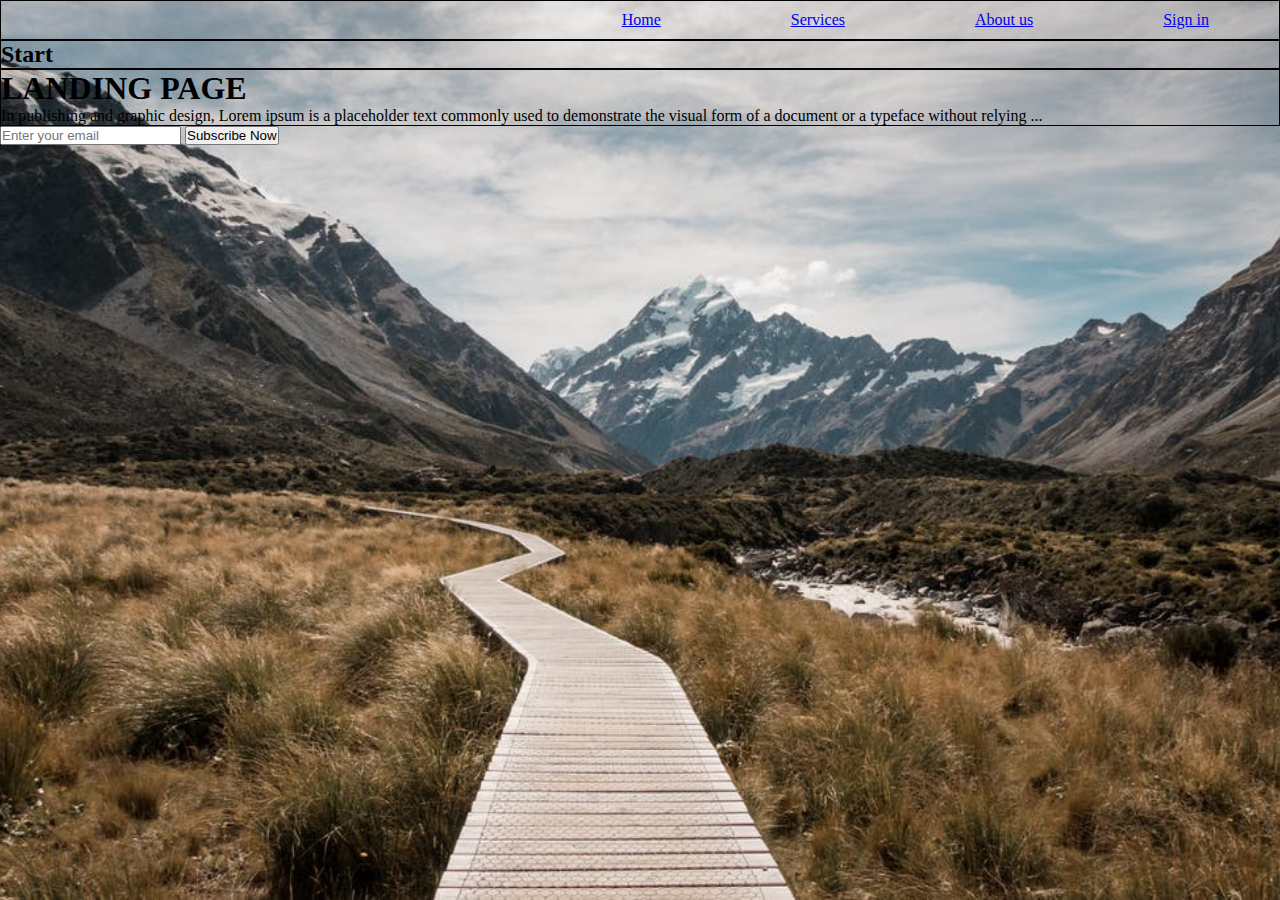
==== index.html @ 8cc8b4c8 "html & css start for home page" ====
<!DOCTYPE html>
<html lang="en">
<head>
    <meta charset="UTF-8">
    <meta http-equiv="X-UA-Compatible" content="IE=edge">
    <meta name="viewport" content="width= , initial-scale=1.0">
    <link rel="stylesheet" href="style.css">
    <title>Document</title>
</head>
<body>
    <!--navbar -->
    <div class="container">
        <div class="navbar">
            <a href="#">Sign in</a>
            <a href="#">About us</a>
            <a href="#">Services</a>
            <a href="#">Home</a>
        </div>
<!--start part-->
        <div class="start">
            <h2>Start</h2>
        </div>
<!--Landing page part-->
        <div class="landingPage">
            <h1>LANDING PAGE</h1>
            <p>In publishing and graphic design, Lorem ipsum is a placeholder 
                text commonly used to demonstrate the visual form of a document 
                or a typeface without relying ...</p>
        </div>
    <!--subscribe part-->
        <div class="subscribe">
            <input type="text" name="" id="" placeholder="Enter your email">
            <button>Subscribe Now</button>
        </div>
    </div>
    
    <script src="jscript.js"></script>
</body>
</html>
---- style.css ----
*,
::after,
::before {
  margin: 0;
  padding: 0;
  box-sizing: border-box;
}
.container{
    min-height: 100vh;
    background: url(./hero-bcg.jpeg) center/cover no-repeat;

}
.navbar {
    display: flex;
    border: solid 1px black;
    width: 100%;
    align-items: right;
    justify-content: right;
    flex-direction: row-reverse;
  }
  
  a {
      margin-left: 50px;
      margin-right: 60px;
      padding: 10px;
  }
  .start{
    border: solid 1px black;
  }
  .landingPage{
    border: solid 1px black;
  }
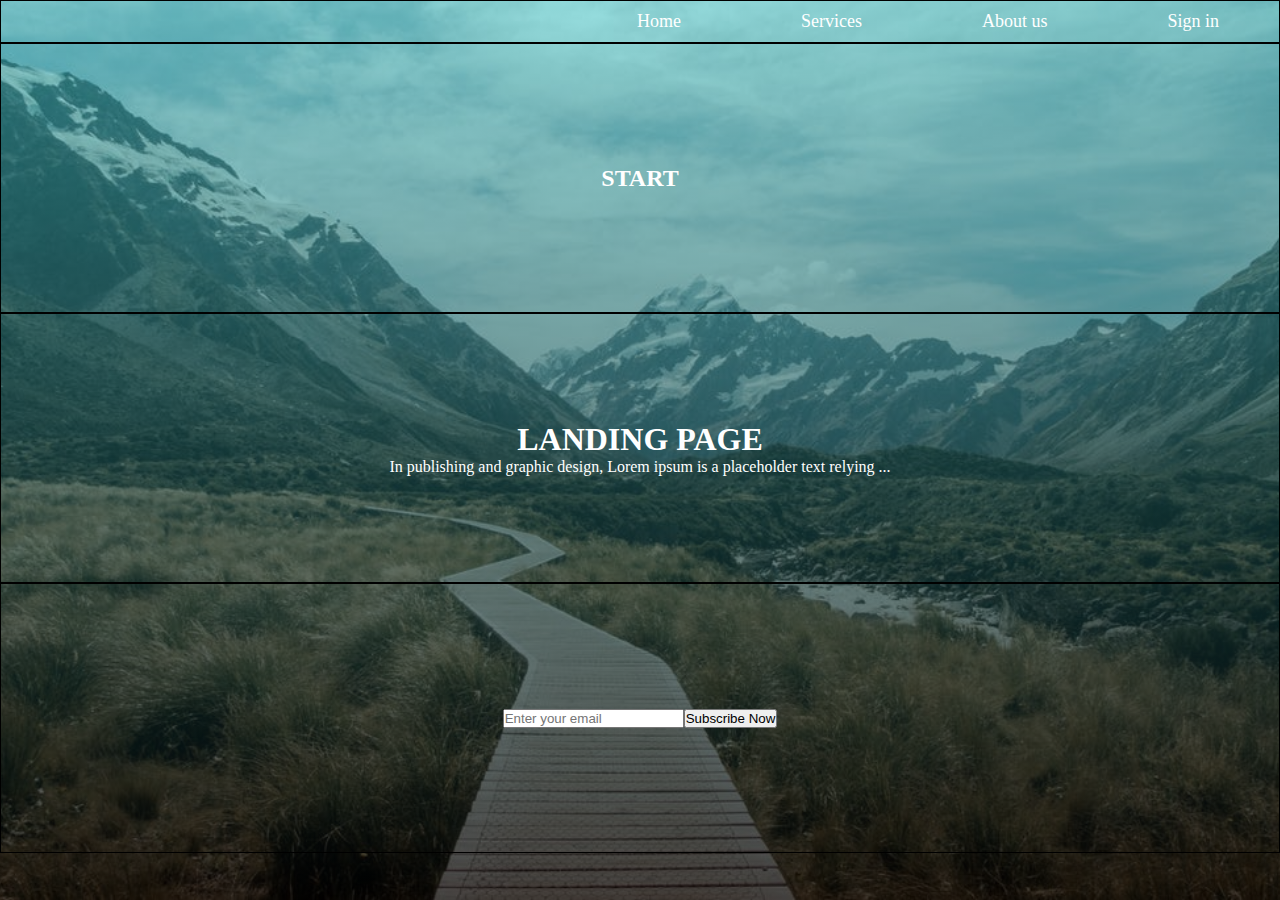
==== commit 3e1633c3: "html & css background complete" ====
--- a/index.html
+++ b/index.html
@@ -1,5 +1,6 @@
 <!DOCTYPE html>
 <html lang="en">
+
 <head>
     <meta charset="UTF-8">
     <meta http-equiv="X-UA-Compatible" content="IE=edge">
@@ -7,6 +8,7 @@
     <link rel="stylesheet" href="style.css">
     <title>Document</title>
 </head>
+
 <body>
     <!--navbar -->
     <div class="container">
@@ -16,24 +18,24 @@
             <a href="#">Services</a>
             <a href="#">Home</a>
         </div>
-<!--start part-->
+        <!--start part-->
         <div class="start">
-            <h2>Start</h2>
+            <h2>START</h2>
         </div>
-<!--Landing page part-->
+        <!--Landing page part-->
         <div class="landingPage">
             <h1>LANDING PAGE</h1>
-            <p>In publishing and graphic design, Lorem ipsum is a placeholder 
-                text commonly used to demonstrate the visual form of a document 
-                or a typeface without relying ...</p>
+            <p>In publishing and graphic design, Lorem ipsum is a placeholder
+                text  relying ...</p>
         </div>
-    <!--subscribe part-->
+        <!--subscribe part-->
         <div class="subscribe">
             <input type="text" name="" id="" placeholder="Enter your email">
             <button>Subscribe Now</button>
         </div>
     </div>
-    
+
     <script src="jscript.js"></script>
 </body>
+
 </html>--- a/style.css
+++ b/style.css
@@ -7,26 +7,54 @@
 }
 .container{
     min-height: 100vh;
-    background: url(./hero-bcg.jpeg) center/cover no-repeat;
+    background: linear-gradient(rgba(63, 208, 212, 0.5), rgba(0, 0, 0, 0.7)),
+    url(./hero-bcg.jpeg) center/cover no-repeat;
 
 }
+
+/*---------navbar------*/
 .navbar {
     display: flex;
     border: solid 1px black;
-    width: 100%;
-    align-items: right;
-    justify-content: right;
     flex-direction: row-reverse;
+    
   }
-  
-  a {
+a {
       margin-left: 50px;
-      margin-right: 60px;
+      margin-right: 50px;
+      color: white;
+      text-decoration: none;
+      font-size: large;
       padding: 10px;
   }
+  /*------start part------*/
   .start{
+      display: flex;
+      align-items: center;
+      justify-content: center;
+      border: solid 1px black;
+      height: 30vh;
+  }
+  .start h2{
+      color: white;
+      
+  }
+  /*-------Landing page part--*/
+  .landingPage{
+    display: flex;
+    flex-direction: column;
+    align-items: center;
+    justify-content: center;
     border: solid 1px black;
+    height: 30vh;
+    color: white;
+     
   }
-  .landingPage{
+  /*----<!--subscribe part--*/
+  .subscribe{
+    display: flex;
+    align-items: center;
+    justify-content: center;
     border: solid 1px black;
-  }+    height: 30vh;
+  }
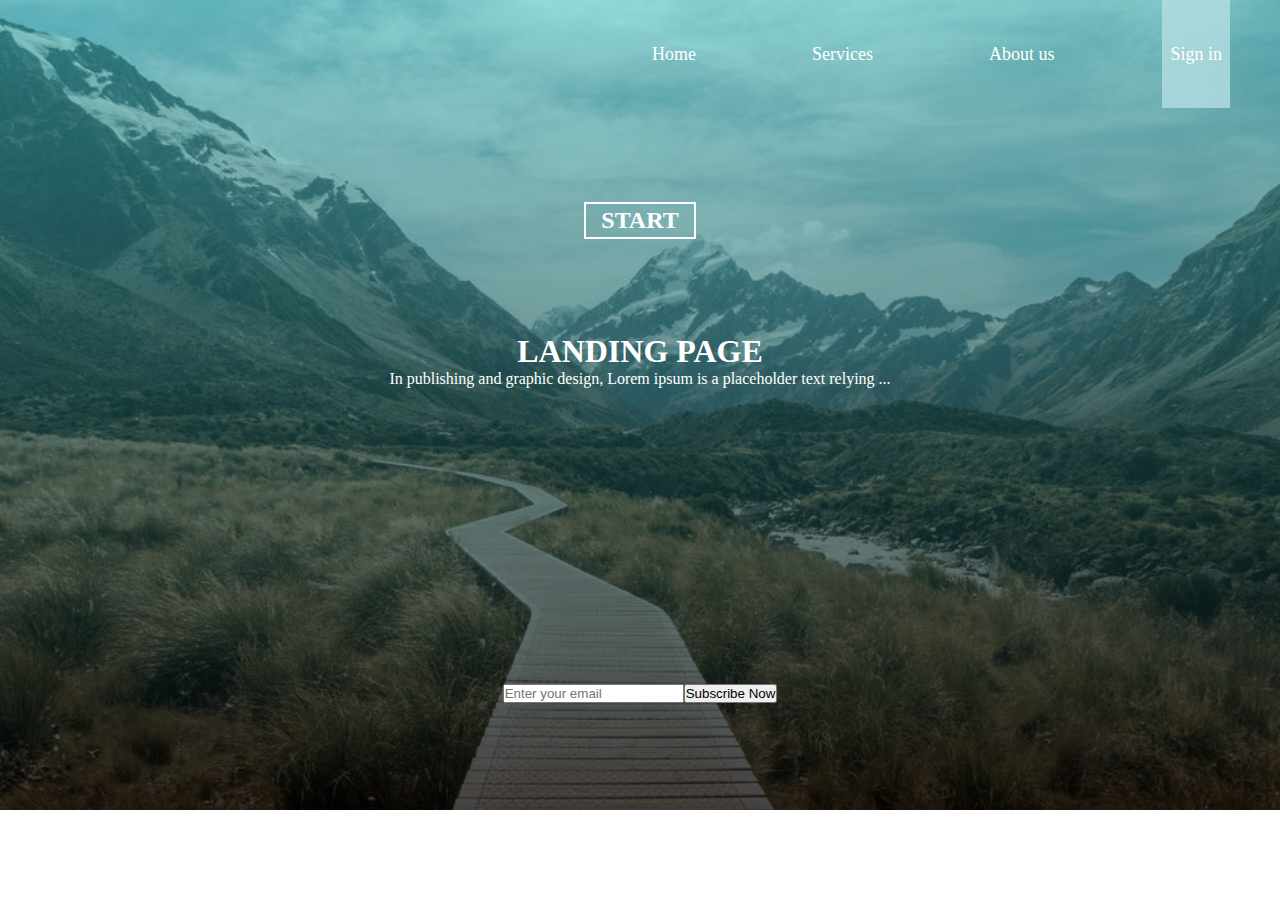
==== commit a5948fb0: "html & css" ====
--- a/index.html
+++ b/index.html
@@ -13,7 +13,7 @@
     <!--navbar -->
     <div class="container">
         <div class="navbar">
-            <a href="#">Sign in</a>
+            <a id="signIn" href="#">Sign in</a>
             <a href="#">About us</a>
             <a href="#">Services</a>
             <a href="#">Home</a>
--- a/style.css
+++ b/style.css
@@ -6,7 +6,7 @@
   box-sizing: border-box;
 }
 .container{
-    min-height: 100vh;
+    min-height: 90vh;
     background: linear-gradient(rgba(63, 208, 212, 0.5), rgba(0, 0, 0, 0.7)),
     url(./hero-bcg.jpeg) center/cover no-repeat;
 
@@ -15,38 +15,45 @@
 /*---------navbar------*/
 .navbar {
     display: flex;
-    border: solid 1px black;
+    
     flex-direction: row-reverse;
+    height: 12vh;
     
   }
 a {
-      margin-left: 50px;
-      margin-right: 50px;
-      color: white;
-      text-decoration: none;
-      font-size: large;
-      padding: 10px;
+    display: flex;
+    align-items: center;
+    justify-content: center;
+    margin-left: 50px;
+    margin-right: 50px;
+    color: white;
+    text-decoration: none;
+    font-size: large;
+    padding: 8px;
+    
+  }
+  #signIn{
+      background-color:rgba(181, 221, 226, 0.808);
+      color:white;
   }
   /*------start part------*/
   .start{
       display: flex;
       align-items: center;
       justify-content: center;
-      border: solid 1px black;
-      height: 30vh;
+      height: 25vh;
   }
   .start h2{
       color: white;
-      
-  }
+      padding: 3px 15px 3px 15px;
+      border: 2px solid white;
+}
   /*-------Landing page part--*/
   .landingPage{
     display: flex;
     flex-direction: column;
     align-items: center;
-    justify-content: center;
-    border: solid 1px black;
-    height: 30vh;
+    height: 35vh;
     color: white;
      
   }
@@ -55,6 +62,6 @@
     display: flex;
     align-items: center;
     justify-content: center;
-    border: solid 1px black;
-    height: 30vh;
+    
+    height: 10vh;
   }
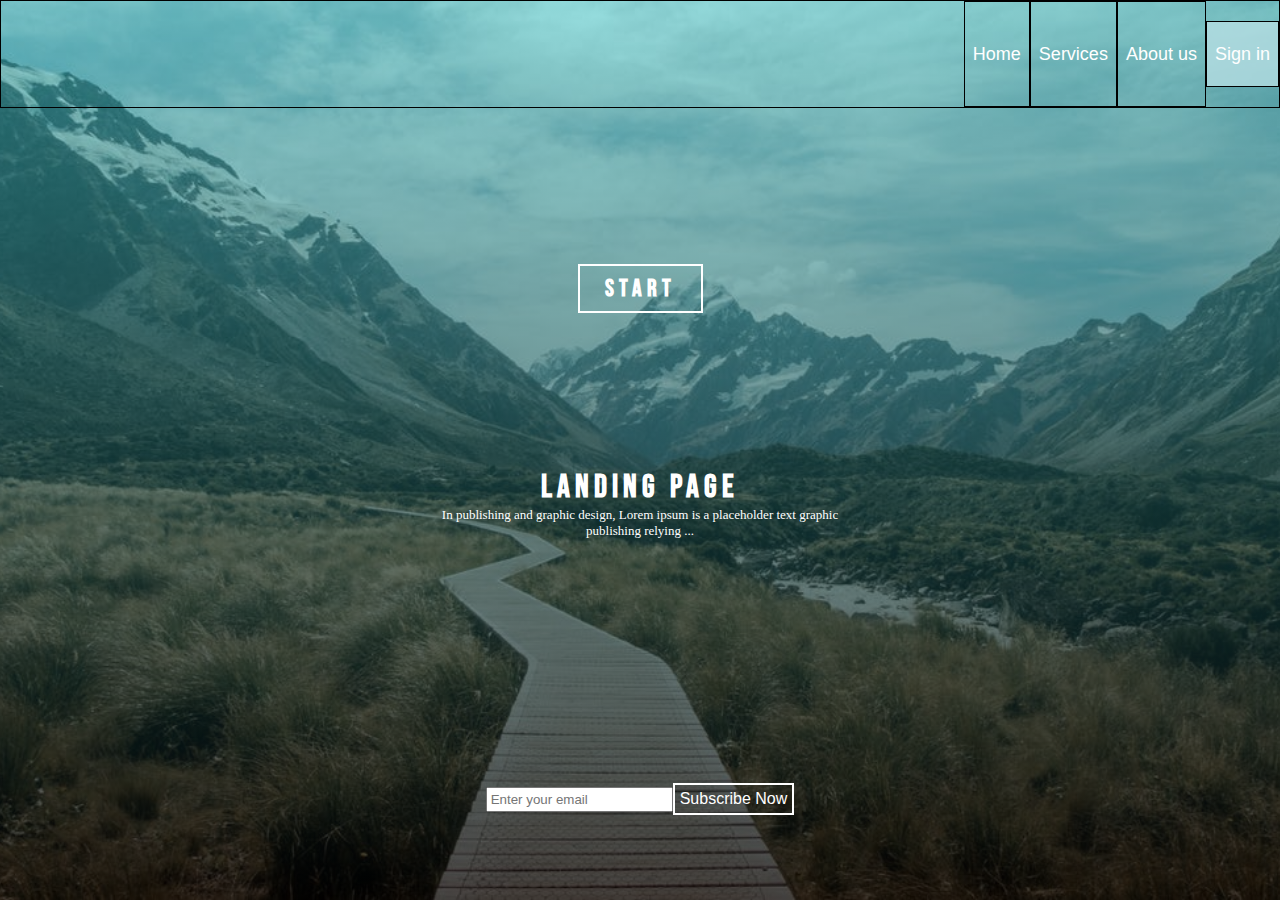
==== commit 038a9ff6: "html & css js" ====
--- a/index.html
+++ b/index.html
@@ -6,6 +6,11 @@
     <meta http-equiv="X-UA-Compatible" content="IE=edge">
     <meta name="viewport" content="width= , initial-scale=1.0">
     <link rel="stylesheet" href="style.css">
+    <link rel="preconnect" href="https://fonts.googleapis.com">
+<link rel="preconnect" href="https://fonts.gstatic.com" crossorigin>
+<link href="https://fonts.googleapis.com/css2?family=Bebas+Neue&display=swap" rel="stylesheet">
+
+
     <title>Document</title>
 </head>
 
@@ -13,25 +18,50 @@
     <!--navbar -->
     <div class="container">
         <div class="navbar">
-            <a id="signIn" href="#">Sign in</a>
+            <a class="signIn" id="show-login" href="#">Sign in</a>
             <a href="#">About us</a>
             <a href="#">Services</a>
-            <a href="#">Home</a>
+            <a href="index.html">Home</a>
         </div>
         <!--start part-->
         <div class="start">
-            <h2>START</h2>
+            <h2>start</h2>
         </div>
+        <!--show log in-->
+        <div class="popup">
+            <div class="close-btn">&times;</div>
+            <div class="form">
+              <h2>Log in</h2>
+              <div class="form-element">
+                <label for="email">Email</label>
+                <input type="text" id="email" placeholder="Enter email">
+              </div>
+              <div class="form-element">
+                <label for="password">Password</label>
+                <input type="password" id="password" placeholder="Enter password">
+              </div>
+              <div class="form-element">
+                <input type="checkbox" id="remember-me">
+                <label for="remember-me">Remember me</label>
+              </div>
+              <div class="form-element">
+                <button id="sigInDashboard" >Sign in</button>
+              </div>
+              <div class="form-element">
+                <a href="#">Forgot password?</a>
+              </div>
+            </div>
+          </div>
         <!--Landing page part-->
         <div class="landingPage">
-            <h1>LANDING PAGE</h1>
+            <h1>landing page</h1>
             <p>In publishing and graphic design, Lorem ipsum is a placeholder
-                text  relying ...</p>
+                text graphic publishing relying ...</p>
         </div>
         <!--subscribe part-->
         <div class="subscribe">
-            <input type="text" name="" id="" placeholder="Enter your email">
-            <button>Subscribe Now</button>
+            <input type="text" name="" id="subscribeInput" placeholder="Enter your email">
+            <a id="subscribeButton">Subscribe Now</a>
         </div>
     </div>
 
--- a/style.css
+++ b/style.css
@@ -6,7 +6,7 @@
   box-sizing: border-box;
 }
 .container{
-    min-height: 90vh;
+    min-height: 100vh;
     background: linear-gradient(rgba(63, 208, 212, 0.5), rgba(0, 0, 0, 0.7)),
     url(./hero-bcg.jpeg) center/cover no-repeat;
 
@@ -15,38 +15,153 @@
 /*---------navbar------*/
 .navbar {
     display: flex;
-    
     flex-direction: row-reverse;
     height: 12vh;
-    
-  }
-a {
+    border: 1px solid black;
+    
+  }
+  .navbar a {
     display: flex;
     align-items: center;
     justify-content: center;
-    margin-left: 50px;
-    margin-right: 50px;
-    color: white;
+    border: 1px solid black;
+    color: #fff;
     text-decoration: none;
     font-size: large;
     padding: 8px;
     
   }
-  #signIn{
+  .signIn{
       background-color:rgba(181, 221, 226, 0.808);
-      color:white;
+      color:#fff;
+      margin-top: 20px;
+      margin-bottom: 20px;
+      padding: 14px;
   }
   /*------start part------*/
   .start{
       display: flex;
       align-items: center;
       justify-content: center;
-      height: 25vh;
+      height: 40vh;
   }
   .start h2{
-      color: white;
+      color: #fff;
       padding: 3px 15px 3px 15px;
-      border: 2px solid white;
+      border: 2px solid #fff;
+      text-transform: uppercase;
+      padding: 8px 25px;
+      font-family: 'Bebas Neue', cursive;
+      letter-spacing: 5px;
+}
+/*----------show lgin div   -----*/
+* {
+  margin:0px;
+  padding:0px;
+  box-sizing:border-box;
+}
+body {
+  background:linear-gradient(to right, #3a7bd5, #3a6073);
+  font-family:"Raleway",sans-serif;
+  height:100vh;
+}
+.center {
+  position:absolute;
+  top:50%;
+  left:50%;
+  transform:translate(-50%,-50%);
+}
+.center button {
+  padding:10px 20px;
+  font-size:15px;
+  font-weight:600;
+  color:#222;
+  background:#f5f5f5;
+  border:none;
+  outline:none;
+  cursor:pointer;
+  border-radius:5px;
+}
+.popup {
+  position:absolute;
+  top:-150%;
+  left:50%;
+  opacity:0;
+  transform:translate(-50%,-50%) scale(1.25);
+  width:380px;
+  padding:20px 30px;
+  background:#fff;
+  box-shadow:2px 2px 5px 5px rgba(0,0,0,0.15);
+  border-radius:10px;
+  transition:top 0ms ease-in-out 200ms,
+             opacity 200ms ease-in-out 0ms,
+             transform 200ms ease-in-out 0ms; 
+}
+.popup.active {
+  top:50%;
+  opacity:1;
+  transform:translate(-50%,-50%) scale(1);
+  transition:top 0ms ease-in-out 0ms,
+             opacity 200ms ease-in-out 0ms,
+             transform 200ms ease-in-out 0ms;
+}
+.popup .close-btn {
+  position:absolute;
+  top:10px;
+  right:10px;
+  width:15px;
+  height:15px;
+  background:#888;
+  color:#eee;
+  text-align:center;
+  line-height:15px;
+  border-radius:15px;
+  cursor:pointer;
+}
+.popup .form h2 {
+  text-align:center;
+  color:#222;
+  margin:10px 0px 20px;
+  font-size:25px;
+}
+.popup .form .form-element {
+  margin:15px 0px;
+}
+.popup .form .form-element label {
+  font-size:14px;
+  color:#222;
+}
+.popup .form .form-element input[type="text"],
+.popup .form .form-element input[type="password"] {
+  margin-top:5px;
+  display:block;
+  width:100%;
+  padding:10px;
+  outline:none;
+  border:1px solid #aaa;
+  border-radius:5px;
+}
+.popup .form .form-element input[type="checkbox"] {
+  margin-right:5px;
+}
+.popup .form .form-element button {
+  width:100%;
+  height:40px;
+  border:none;
+  outline:none;
+  font-size:16px;
+  background:#222;
+  color:#f5f5f5;
+  border-radius:10px;
+  cursor:pointer;
+}
+.popup .form .form-element a {
+  display:block;
+  text-align:right;
+  font-size:15px;
+  color:#1a79ca;
+  text-decoration:none;
+  font-weight:600;
 }
   /*-------Landing page part--*/
   .landingPage{
@@ -54,14 +169,120 @@
     flex-direction: column;
     align-items: center;
     height: 35vh;
-    color: white;
-     
-  }
+    color: #fff;
+}
+.landingPage h1{
+    text-transform: uppercase;
+    font-family: 'Bebas Neue', cursive;
+    letter-spacing: 5px;
+    
+    
+}
+.landingPage p{
+    text-align: center;
+    width: 450px;
+    font-family: 'Roboto Slab', serif;
+    font-size: small;
+    font-weight: 10px;
+}
   /*----<!--subscribe part--*/
   .subscribe{
     display: flex;
     align-items: center;
     justify-content: center;
-    
-    height: 10vh;
-  }
+}
+#subscribeInput{
+   padding: 3px;
+   
+}
+#subscribeButton{
+    padding: 5px;
+    color: #fff;
+    border: 2px solid #fff;
+    font-family: 'Arial','Times New Roman', Times, serif;
+}
+
+/*---Dashboard page----*/
+.customerList{
+  padding: 8px 8px 8px ;
+  text-decoration: none;
+  font-size: 15px;
+  color: #fff;
+  display: block;
+  transition: 0.3s;
+  
+}
+.addCustomer{
+  padding: 8px 8px 8px ;
+  text-decoration: none;
+  font-size: 15px;
+  color: #fff;
+  display: block;
+  transition: 0.3s;
+  
+
+}
+.cList{
+  padding: 8px;
+  
+}
+/*-----clist table----*/
+#customerListTable{
+  display: flex;
+  align-items: center;
+  justify-content: center;
+}
+
+table {
+  font-family: arial, sans-serif;
+  border-collapse: collapse;
+  width: 700px;
+}
+th{
+  color: white;
+}
+
+td, th {
+  border: 1px solid #dddddd;
+  text-align: center;
+  padding: 8px;
+  
+}
+
+tr:nth-child(even) {
+  background-color: #dddddd;
+}
+
+.adcust{
+  padding: 8px;
+}
+
+/*-----add customer form----*/
+#addcustomerheader{
+  text-align: center;
+}
+#addcustomerForm{
+  display: flex;
+  align-items: center;
+  justify-content: center;
+
+}
+#addcustomerForm form {
+color: white;
+padding: 5px;
+}
+#addcustomerForm form input{
+    padding: 10px;
+    width: 300px;
+    border-radius: 5px;
+
+  }
+  .clickforcustomerAdd{
+    width: 500px;
+    padding: 20px;
+  }
+
+  #submit{
+    background-color: rgba(117, 223, 165, 0.7);
+    color: white;
+  }
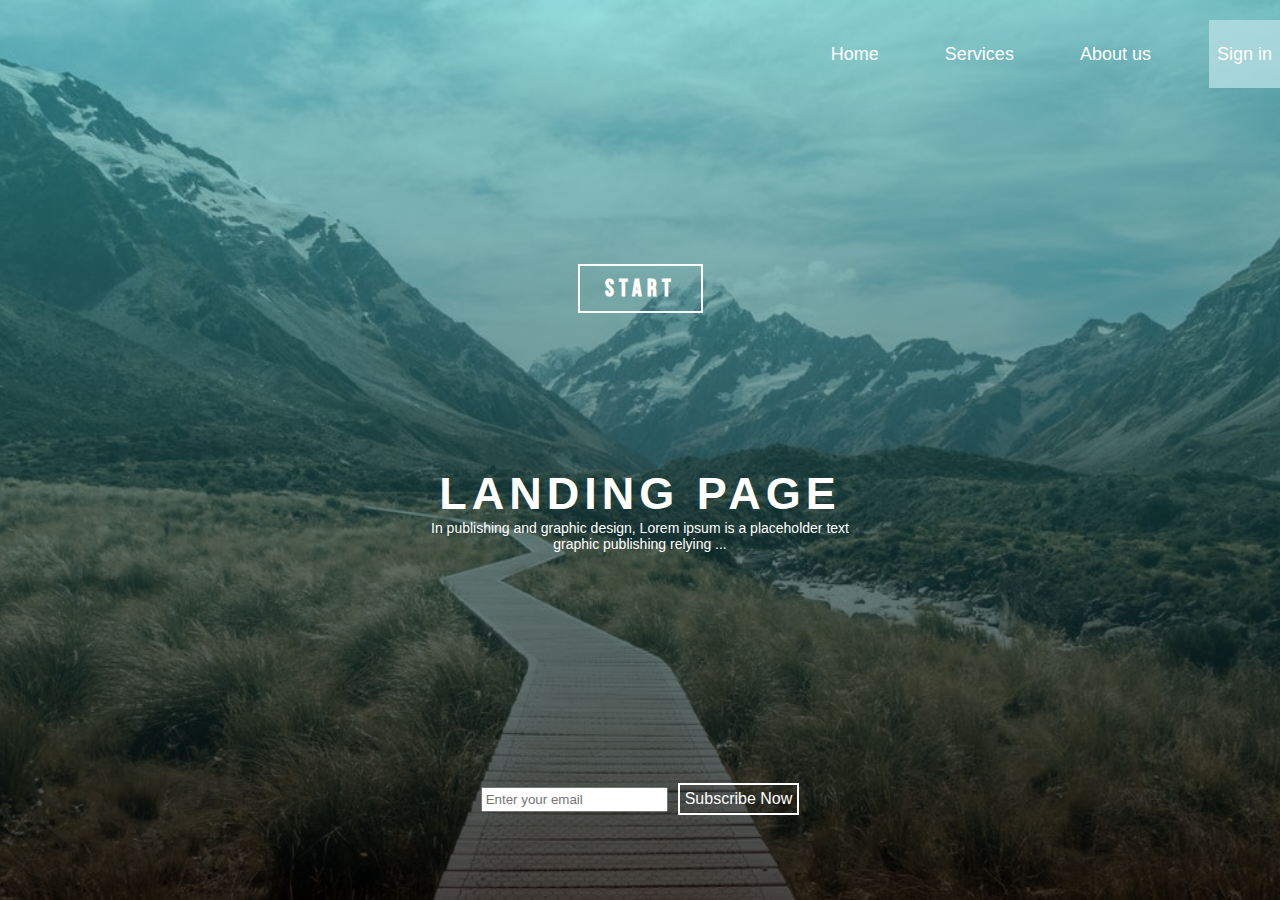
==== commit 95aaf8ab: "html & css js" ====
--- a/index.html
+++ b/index.html
@@ -2,70 +2,89 @@
 <html lang="en">
 
 <head>
-    <meta charset="UTF-8">
-    <meta http-equiv="X-UA-Compatible" content="IE=edge">
-    <meta name="viewport" content="width= , initial-scale=1.0">
-    <link rel="stylesheet" href="style.css">
-    <link rel="preconnect" href="https://fonts.googleapis.com">
-<link rel="preconnect" href="https://fonts.gstatic.com" crossorigin>
-<link href="https://fonts.googleapis.com/css2?family=Bebas+Neue&display=swap" rel="stylesheet">
+  <meta charset="UTF-8">
+  <meta http-equiv="X-UA-Compatible" content="IE=edge">
+  <meta name="viewport" content="width= , initial-scale=1.0">
+  <link rel="stylesheet" href="style.css">
+  <link rel="preconnect" href="https://fonts.googleapis.com">
+  <link rel="preconnect" href="https://fonts.gstatic.com" crossorigin>
+  <link href="https://fonts.googleapis.com/css2?family=Bebas+Neue&display=swap" rel="stylesheet">
 
 
-    <title>Document</title>
+  <title>Document</title>
 </head>
 
 <body>
-    <!--navbar -->
-    <div class="container">
-        <div class="navbar">
-            <a class="signIn" id="show-login" href="#">Sign in</a>
-            <a href="#">About us</a>
-            <a href="#">Services</a>
-            <a href="index.html">Home</a>
+  <!--navbar -->
+  <div class="container">
+    <div class="navbar">
+      <a class="signIn" id="show-login" href="#">Sign in</a>
+      <a href="#">About us</a>
+      <a href="#">Services</a>
+      <a href="index.html">Home</a>
+    </div>
+    <!--start part-->
+    <div class="start">
+      <h2>start</h2>
+    </div>
+    <!--show log in-->
+    <div class="popup">
+      <div class="close-btn">&times</div>
+      <div class="form">
+        <h2>Log in</h2>
+        <div class="form-element">
+          <label for="email">Email</label>
+          <input type="text" id="email" placeholder="Enter email">
         </div>
-        <!--start part-->
-        <div class="start">
-            <h2>start</h2>
+        <div class="form-element">
+          <label for="password">Password</label>
+          <input type="password" id="password" placeholder="Enter password">
         </div>
-        <!--show log in-->
-        <div class="popup">
-            <div class="close-btn">&times;</div>
-            <div class="form">
-              <h2>Log in</h2>
-              <div class="form-element">
-                <label for="email">Email</label>
-                <input type="text" id="email" placeholder="Enter email">
-              </div>
-              <div class="form-element">
-                <label for="password">Password</label>
-                <input type="password" id="password" placeholder="Enter password">
-              </div>
-              <div class="form-element">
-                <input type="checkbox" id="remember-me">
-                <label for="remember-me">Remember me</label>
-              </div>
-              <div class="form-element">
-                <button id="sigInDashboard" >Sign in</button>
-              </div>
-              <div class="form-element">
-                <a href="#">Forgot password?</a>
-              </div>
-            </div>
-          </div>
-        <!--Landing page part-->
-        <div class="landingPage">
-            <h1>landing page</h1>
-            <p>In publishing and graphic design, Lorem ipsum is a placeholder
-                text graphic publishing relying ...</p>
+        <div class="form-element">
+          <input type="checkbox" id="remember-me">
+          <label for="remember-me">Remember me</label>
         </div>
-        <!--subscribe part-->
-        <div class="subscribe">
-            <input type="text" name="" id="subscribeInput" placeholder="Enter your email">
-            <a id="subscribeButton">Subscribe Now</a>
+        <div class="form-element">
+          <button id="sigInDashboard">Sign in</button>
         </div>
+        <div class="form-element">
+          <a href="#">Forgot password?</a>
+        </div>
+      </div>
     </div>
+    <!--Landing page part-->
+    <div class="landingPage">
+      <h1>landing page</h1>
+      <p>In publishing and graphic design, Lorem ipsum is a placeholder
+        text graphic publishing relying ...</p>
+    </div>
+    <!--subscribe part-->
+    <div class="subscribe">
+      <input type="text" name="" id="subscribeInput" placeholder="Enter your email">
+      <a id="subscribeButton">Subscribe Now</a>
+    </div>
+  </div>
 
-    <script src="jscript.js"></script>
+  
+  <script>
+    document.querySelector(".popup .close-btn").addEventListener("click", function () {
+      document.querySelector(".popup").classList.remove("active");
+    });
+    document.querySelector("#show-login").addEventListener("click", function () {
+      document.querySelector(".popup").classList.add("active");
+    });
+
+    const sigInDashboard = document.querySelector('#sigInDashboard');
+
+    sigInDashboard.addEventListener('click', () => {
+      location.href = "dashboard.html";
+
+
+    });
+
+  </script>
+
+
 </body>
 
 </html>--- a/style.css
+++ b/style.css
@@ -17,18 +17,19 @@
     display: flex;
     flex-direction: row-reverse;
     height: 12vh;
-    border: 1px solid black;
+    
     
   }
   .navbar a {
     display: flex;
     align-items: center;
     justify-content: center;
-    border: 1px solid black;
+    
     color: #fff;
     text-decoration: none;
     font-size: large;
     padding: 8px;
+    margin-left: 50px;
     
   }
   .signIn{
@@ -173,18 +174,18 @@
 }
 .landingPage h1{
     text-transform: uppercase;
-    font-family: 'Bebas Neue', cursive;
+    font-family: 'Arial','Times New Roman', Times, serif;
     letter-spacing: 5px;
+    font-size: 45px;
     
     
 }
 .landingPage p{
     text-align: center;
     width: 450px;
-    font-family: 'Roboto Slab', serif;
-    font-size: small;
-    font-weight: 10px;
-}
+    font-family: 'Arial','Times New Roman', Times, serif;
+    font-size: 14px;
+  }
   /*----<!--subscribe part--*/
   .subscribe{
     display: flex;
@@ -197,6 +198,7 @@
 }
 #subscribeButton{
     padding: 5px;
+    margin-left: 10px;
     color: #fff;
     border: 2px solid #fff;
     font-family: 'Arial','Times New Roman', Times, serif;
@@ -207,11 +209,12 @@
   padding: 8px 8px 8px ;
   text-decoration: none;
   font-size: 15px;
-  color: #fff;
+  color: rgb(226, 206, 206);
   display: block;
   transition: 0.3s;
   
 }
+
 .addCustomer{
   padding: 8px 8px 8px ;
   text-decoration: none;
@@ -225,6 +228,7 @@
 .cList{
   padding: 8px;
   
+  
 }
 /*-----clist table----*/
 #customerListTable{
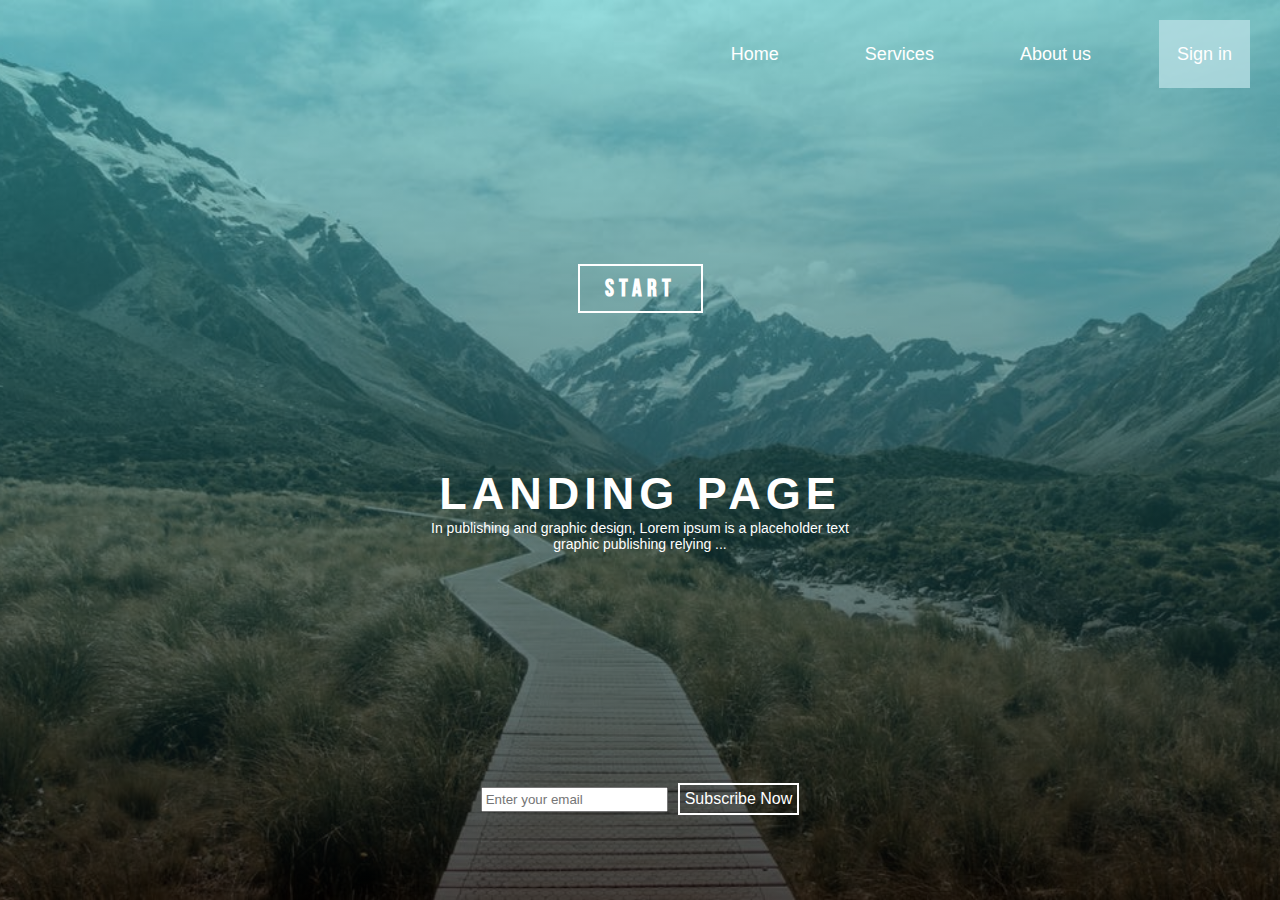
==== commit eea8c408: "html & css js" ====
--- a/index.html
+++ b/index.html
@@ -34,11 +34,11 @@
         <h2>Log in</h2>
         <div class="form-element">
           <label for="email">Email</label>
-          <input type="text" id="email" placeholder="Enter email">
+          <input type="text" id="email" placeholder="Enter email" required>
         </div>
         <div class="form-element">
           <label for="password">Password</label>
-          <input type="password" id="password" placeholder="Enter password">
+          <input type="password" id="password" placeholder="Enter password" required>
         </div>
         <div class="form-element">
           <input type="checkbox" id="remember-me">
--- a/style.css
+++ b/style.css
@@ -17,18 +17,17 @@
     display: flex;
     flex-direction: row-reverse;
     height: 12vh;
-    
+    padding-right: 30px;
     
   }
   .navbar a {
     display: flex;
     align-items: center;
     justify-content: center;
-    
     color: #fff;
     text-decoration: none;
     font-size: large;
-    padding: 8px;
+    padding: 18px;
     margin-left: 50px;
     
   }
@@ -231,10 +230,14 @@
   
 }
 /*-----clist table----*/
+#hiddentable{
+  display: none;
+}
 #customerListTable{
   display: flex;
   align-items: center;
   justify-content: center;
+  
 }
 
 table {
